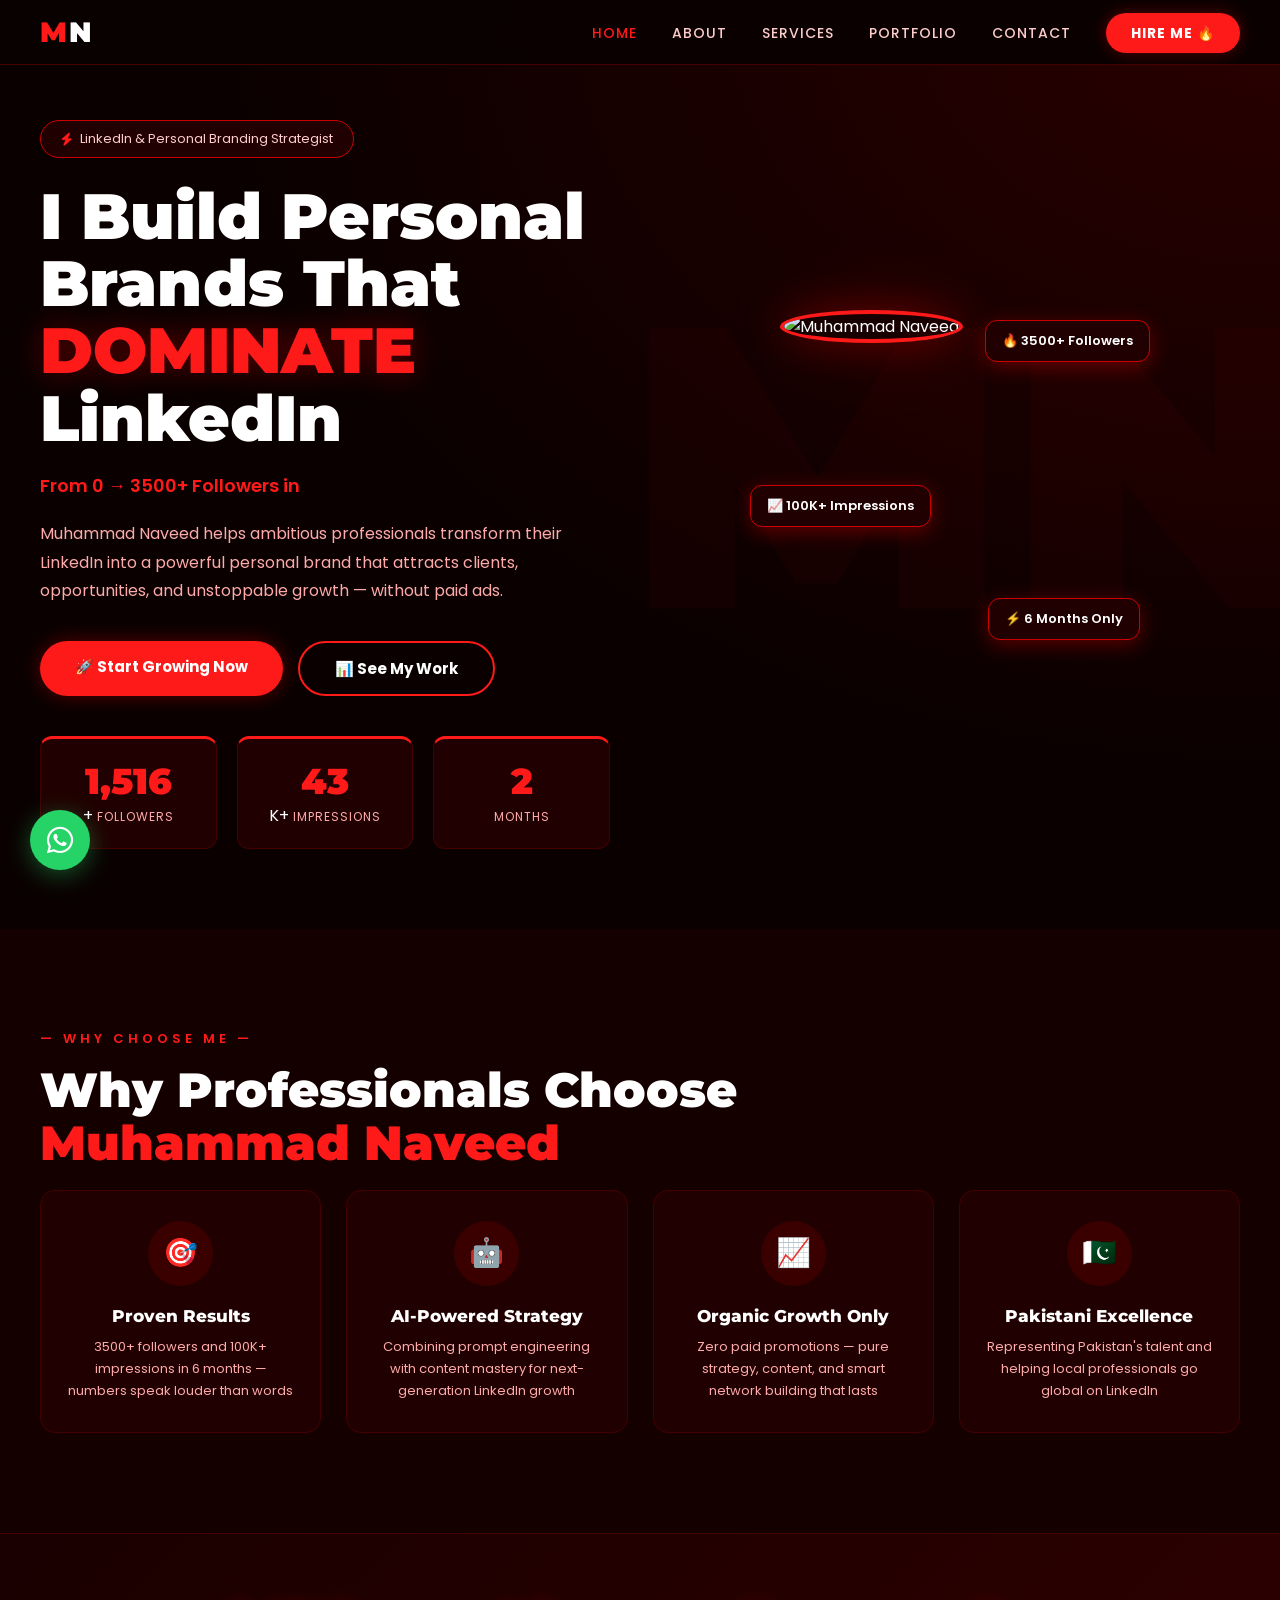
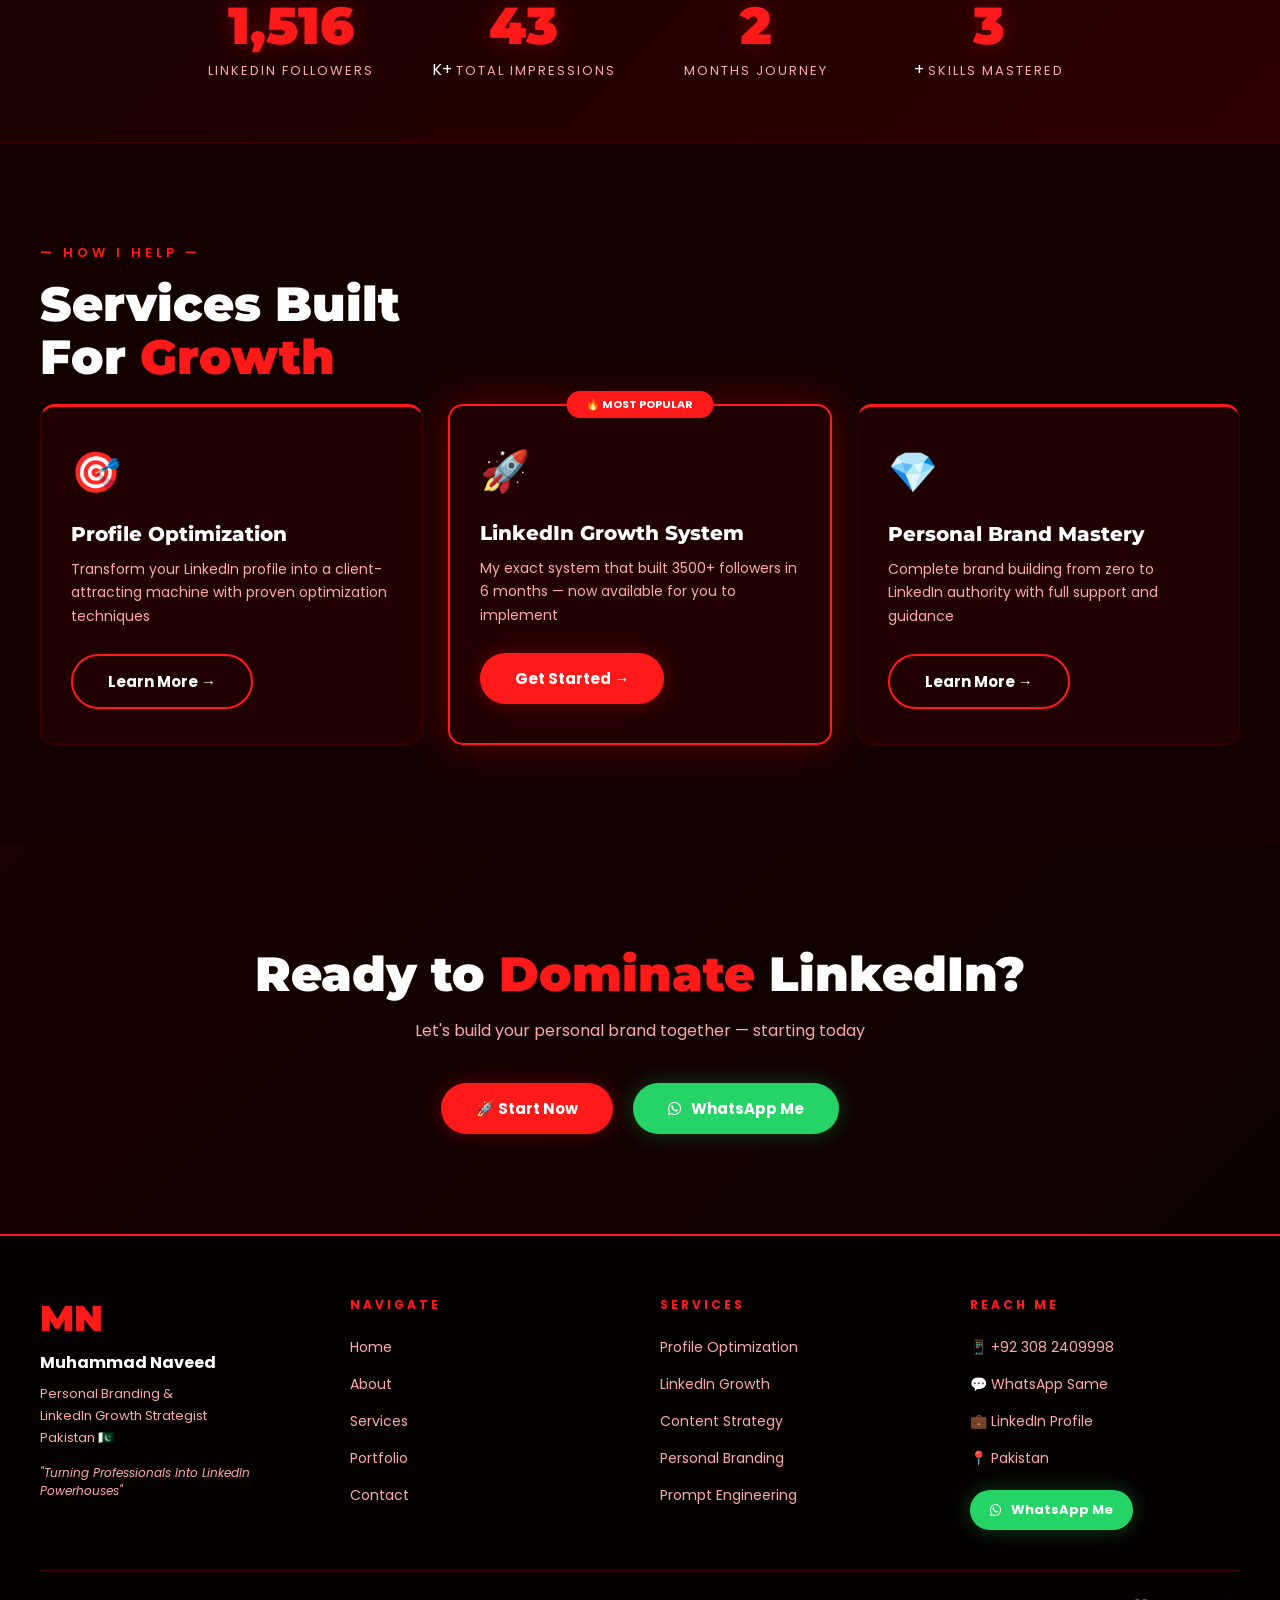
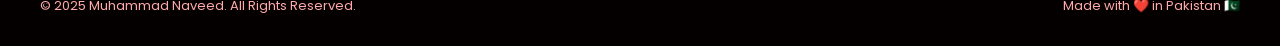
==== index.html @ cb344639 "Add portfolio website files" ====
<!DOCTYPE html>
<html lang="en">
<head>
  <meta charset="UTF-8" />
  <meta name="viewport" content="width=device-width, initial-scale=1.0"/>
  <title>Muhammad Naveed | LinkedIn Growth Strategist</title>
  <link rel="stylesheet" href="style.css" />
  <link rel="stylesheet" href="https://cdnjs.cloudflare.com/ajax/libs/font-awesome/6.5.0/css/all.min.css"/>
  <style>
    /* HERO */
    .hero {
      min-height: 100vh;
      display: flex;
      align-items: center;
      padding: 120px 40px 80px;
      background: radial-gradient(ellipse at top right, #2a0000 0%, #0a0000 60%);
      position: relative;
      overflow: hidden;
    }

    .hero::before {
      content: "MN";
      position: absolute;
      font-family: 'Montserrat', sans-serif;
      font-size: 400px;
      font-weight: 900;
      color: rgba(204, 0, 0, 0.04);
      top: 50%;
      right: -50px;
      transform: translateY(-50%);
      pointer-events: none;
      user-select: none;
    }

    .hero-grid {
      display: grid;
      grid-template-columns: 1fr 1fr;
      gap: 60px;
      align-items: center;
      max-width: 1200px;
      margin: 0 auto;
      width: 100%;
    }

    .hero-badge {
      display: inline-flex;
      align-items: center;
      gap: 8px;
      background: var(--bg-card);
      border: 1px solid var(--red-primary);
      border-radius: 25px;
      padding: 8px 20px;
      font-size: 13px;
      color: var(--white-soft);
      margin-bottom: 25px;
      animation: fadeInUp 0.6s ease forwards;
    }

    .hero-badge i {
      color: var(--red-bright);
    }

    .hero-title {
      font-family: 'Montserrat', sans-serif;
      font-size: 64px;
      font-weight: 900;
      line-height: 1.05;
      margin-bottom: 20px;
      animation: fadeInUp 0.8s ease forwards;
    }

    .hero-title .red {
      color: var(--red-bright);
      text-shadow: 0 0 30px var(--red-glow);
    }

    .hero-typewriter {
      font-size: 18px;
      color: var(--red-bright);
      font-weight: 600;
      margin-bottom: 20px;
      min-height: 28px;
      animation: fadeInUp 1s ease forwards;
    }

    .hero-desc {
      font-size: 16px;
      color: var(--white-muted);
      line-height: 1.8;
      margin-bottom: 35px;
      animation: fadeInUp 1.1s ease forwards;
    }

    .hero-buttons {
      display: flex;
      gap: 15px;
      flex-wrap: wrap;
      animation: fadeInUp 1.2s ease forwards;
    }

    /* HERO RIGHT */
    .hero-right {
      display: flex;
      justify-content: center;
      align-items: center;
      position: relative;
    }

    .hero-photo-wrap {
      position: relative;
      width: 350px;
      height: 350px;
      animation: float 4s ease-in-out infinite;
    }

    .hero-photo {
      width: 100%;
      height: 100%;
      border-radius: 50%;
      object-fit: cover;
      border: 4px solid var(--red-bright);
      box-shadow: 0 0 40px var(--red-glow),
                  0 0 80px rgba(204,0,0,0.2);
    }

    .hero-photo-placeholder {
      width: 100%;
      height: 100%;
      border-radius: 50%;
      background: var(--bg-card);
      border: 3px dashed var(--red-primary);
      display: flex;
      flex-direction: column;
      align-items: center;
      justify-content: center;
      color: var(--white-muted);
      font-size: 14px;
      text-align: center;
      gap: 10px;
    }

    .hero-photo-placeholder i {
      font-size: 50px;
      color: var(--red-primary);
    }

    /* FLOATING BADGES */
    .float-badge {
      position: absolute;
      background: var(--bg-card);
      border: 1px solid var(--red-primary);
      border-radius: 12px;
      padding: 10px 16px;
      font-size: 13px;
      font-weight: 600;
      color: var(--white);
      white-space: nowrap;
      box-shadow: 0 5px 20px var(--red-glow);
    }

    .float-badge-1 {
      top: 10px;
      right: -20px;
    }

    .float-badge-2 {
      left: -30px;
      top: 50%;
    }

    .float-badge-3 {
      bottom: 20px;
      right: -10px;
    }

    /* WHY ME SECTION */
    .why-grid {
      display: grid;
      grid-template-columns: repeat(4, 1fr);
      gap: 25px;
      max-width: 1200px;
      margin: 0 auto;
    }

    .why-card {
      background: var(--bg-card);
      border: 1px solid var(--border);
      border-radius: 15px;
      padding: 30px 25px;
      text-align: center;
      transition: all 0.3s;
    }

    .why-card:hover {
      border-color: var(--red-primary);
      box-shadow: 0 0 30px var(--red-glow);
      transform: translateY(-8px);
    }

    .why-icon {
      width: 65px;
      height: 65px;
      background: rgba(204,0,0,0.15);
      border-radius: 50%;
      display: flex;
      align-items: center;
      justify-content: center;
      margin: 0 auto 20px;
      font-size: 28px;
    }

    .why-card h3 {
      font-family: 'Montserrat', sans-serif;
      font-size: 17px;
      font-weight: 800;
      margin-bottom: 10px;
      color: var(--white);
    }

    .why-card p {
      font-size: 13px;
      color: var(--white-muted);
      line-height: 1.7;
    }

    /* SERVICES PREVIEW */
    .services-preview {
      background: var(--bg-section);
    }

    .services-grid {
      display: grid;
      grid-template-columns: repeat(3, 1fr);
      gap: 25px;
      max-width: 1200px;
      margin: 0 auto;
    }

    .service-card {
      background: var(--bg-card);
      border: 1px solid var(--border);
      border-top: 3px solid var(--red-bright);
      border-radius: 15px;
      padding: 35px 30px;
      transition: all 0.3s;
      position: relative;
    }

    .service-card.featured {
      border: 2px solid var(--red-bright);
      box-shadow: 0 0 40px var(--red-glow);
    }

    .service-card.featured::before {
      content: "🔥 MOST POPULAR";
      position: absolute;
      top: -15px;
      left: 50%;
      transform: translateX(-50%);
      background: var(--red-bright);
      color: white;
      padding: 5px 20px;
      border-radius: 20px;
      font-size: 11px;
      font-weight: 700;
      white-space: nowrap;
    }

    .service-card:hover {
      transform: translateY(-8px);
      box-shadow: 0 15px 40px var(--red-glow);
    }

    .service-icon {
      font-size: 40px;
      margin-bottom: 20px;
    }

    .service-card h3 {
      font-family: 'Montserrat', sans-serif;
      font-size: 20px;
      font-weight: 800;
      margin-bottom: 12px;
      color: var(--white);
    }

    .service-card p {
      font-size: 14px;
      color: var(--white-muted);
      line-height: 1.7;
      margin-bottom: 25px;
    }

    /* STATS BANNER */
    .stats-banner {
      background: linear-gradient(135deg, #1a0000, #2d0000);
      border-top: 1px solid var(--border);
      border-bottom: 1px solid var(--border);
      padding: 60px 40px;
    }

    .stats-banner-grid {
      display: grid;
      grid-template-columns: repeat(4, 1fr);
      gap: 30px;
      max-width: 900px;
      margin: 0 auto;
      text-align: center;
    }

    .banner-stat-num {
      font-family: 'Montserrat', sans-serif;
      font-size: 52px;
      font-weight: 900;
      color: var(--red-bright);
      display: block;
      text-shadow: 0 0 20px var(--red-glow);
    }

    .banner-stat-label {
      font-size: 13px;
      color: var(--white-muted);
      text-transform: uppercase;
      letter-spacing: 2px;
    }

    /* CTA BANNER */
    .cta-banner {
      background: linear-gradient(135deg, #1a0000, #0a0000);
      text-align: center;
      padding: 100px 40px;
    }

    .cta-banner h2 {
      font-family: 'Montserrat', sans-serif;
      font-size: 48px;
      font-weight: 900;
      margin-bottom: 15px;
    }

    .cta-banner p {
      color: var(--white-muted);
      margin-bottom: 40px;
      font-size: 16px;
    }

    .cta-buttons {
      display: flex;
      gap: 20px;
      justify-content: center;
      flex-wrap: wrap;
    }

    /* RESPONSIVE */
    @media (max-width: 900px) {
      .hero-grid {
        grid-template-columns: 1fr;
        text-align: center;
      }
      .hero-title { font-size: 44px; }
      .hero-buttons { justify-content: center; }
      .hero-right { margin-top: 40px; }
      .float-badge { display: none; }
      .why-grid { grid-template-columns: repeat(2, 1fr); }
      .services-grid { grid-template-columns: 1fr; }
      .stats-banner-grid { grid-template-columns: repeat(2, 1fr); }
    }

    @media (max-width: 480px) {
      .hero-title { font-size: 34px; }
      .hero-photo-wrap { width: 250px; height: 250px; }
      .why-grid { grid-template-columns: 1fr; }
      .stats-banner-grid { grid-template-columns: repeat(2, 1fr); }
      .cta-banner h2 { font-size: 30px; }
    }
  </style>
</head>
<body>

  <!-- PROGRESS BAR -->
  <div id="progress-bar"></div>

  <!-- NAVBAR -->
  <nav id="navbar">
    <a href="index.html" class="nav-logo">M<span>N</span></a>
    <ul class="nav-links">
      <li><a href="index.html" class="active">Home</a></li>
      <li><a href="about.html">About</a></li>
      <li><a href="services.html">Services</a></li>
      <li><a href="portfolio.html">Portfolio</a></li>
      <li><a href="contact.html">Contact</a></li>
      <li><a href="contact.html" class="nav-btn" onclick="window.location.href='contact.html'">Hire Me 🔥</a></li>
    </ul>
    <div class="hamburger" onclick="toggleMenu()">
      <span></span><span></span><span></span>
    </div>
  </nav>

  <!-- MOBILE MENU -->
  <div class="mobile-menu" id="mobileMenu">
    <span class="mobile-close" onclick="toggleMenu()">✕</span>
    <a href="index.html" onclick="toggleMenu()">Home</a>
    <a href="about.html" onclick="toggleMenu()">About</a>
    <a href="services.html" onclick="toggleMenu()">Services</a>
    <a href="portfolio.html" onclick="toggleMenu()">Portfolio</a>
    <a href="contact.html" onclick="toggleMenu()">Contact</a>
    <a href="contact.html" class="btn-primary" onclick="toggleMenu()">Hire Me 🔥</a>
  </div>

  <!-- HERO -->
  <section class="hero">
    <div class="hero-grid">
      <div class="hero-left">
        <div class="hero-badge">
          <i class="fas fa-bolt"></i>
          LinkedIn & Personal Branding Strategist
    
        </div>
        <h1 class="hero-title">
          I Build Personal<br>
          Brands That<br>
          <span class="red">DOMINATE</span><br>
          LinkedIn
        </h1>
        <p class="hero-typewriter" id="typewriter"></p>
        <p class="hero-desc">
          Muhammad Naveed helps ambitious professionals transform
          their LinkedIn into a powerful personal brand that attracts
          clients, opportunities, and unstoppable growth —
          without paid ads.
        </p>
        <div class="hero-buttons">
          <a href="contact.html" class="btn-primary">🚀 Start Growing Now</a>
          <a href="portfolio.html" class="btn-outline">📊 See My Work</a>
        </div>
        <div class="stats-row">
          <div class="stat-card">
            <span class="stat-number" data-target="3500">0</span>+
            <span class="stat-label">Followers</span>
          </div>
          <div class="stat-card">
            <span class="stat-number" data-target="100">0</span>K+
            <span class="stat-label">Impressions</span>
          </div>
          <div class="stat-card">
            <span class="stat-number" data-target="6">0</span>
            <span class="stat-label">Months</span>
          </div>
        </div>
      </div>

      <div class="hero-right">
        <div class="hero-photo-wrap">
         <img src="images/profile.jpg" 
     alt="Muhammad Naveed" 
     class="hero-photo">
          <div class="float-badge float-badge-1">🔥 3500+ Followers</div>
          <div class="float-badge float-badge-2">📈 100K+ Impressions</div>
          <div class="float-badge float-badge-3">⚡ 6 Months Only</div>
        </div>
      </div>
    </div>
  </section>

  <!-- WHY CHOOSE ME -->
  <section style="background: var(--bg-section);">
    <div style="max-width:1200px; margin:0 auto;">
      <span class="section-label">— WHY CHOOSE ME —</span>
      <h2 class="section-title">Why Professionals Choose<br><span>Muhammad Naveed</span></h2>
      <div class="why-grid">
        <div class="why-card fade-up">
          <div class="why-icon">🎯</div>
          <h3>Proven Results</h3>
          <p>3500+ followers and 100K+ impressions in 6 months — numbers speak louder than words</p>
        </div>
        <div class="why-card fade-up">
          <div class="why-icon">🤖</div>
          <h3>AI-Powered Strategy</h3>
          <p>Combining prompt engineering with content mastery for next-generation LinkedIn growth</p>
        </div>
        <div class="why-card fade-up">
          <div class="why-icon">📈</div>
          <h3>Organic Growth Only</h3>
          <p>Zero paid promotions — pure strategy, content, and smart network building that lasts</p>
        </div>
        <div class="why-card fade-up">
          <div class="why-icon">🇵🇰</div>
          <h3>Pakistani Excellence</h3>
          <p>Representing Pakistan's talent and helping local professionals go global on LinkedIn</p>
        </div>
      </div>
    </div>
  </section>

  <!-- STATS BANNER -->
  <div class="stats-banner">
    <div class="stats-banner-grid">
      <div>
        <span class="banner-stat-num" data-target="3500">0</span>
        <span class="banner-stat-label">LinkedIn Followers</span>
      </div>
      <div>
        <span class="banner-stat-num" data-target="100">0</span>K+
        <span class="banner-stat-label">Total Impressions</span>
      </div>
      <div>
        <span class="banner-stat-num" data-target="6">0</span>
        <span class="banner-stat-label">Months Journey</span>
      </div>
      <div>
        <span class="banner-stat-num" data-target="8">0</span>+
        <span class="banner-stat-label">Skills Mastered</span>
      </div>
    </div>
  </div>

  <!-- SERVICES PREVIEW -->
  <section class="services-preview">
    <div style="max-width:1200px; margin:0 auto;">
      <span class="section-label">— HOW I HELP —</span>
      <h2 class="section-title">Services Built<br>For <span>Growth</span></h2>
      <div class="services-grid">
        <div class="service-card fade-up">
          <div class="service-icon">🎯</div>
          <h3>Profile Optimization</h3>
          <p>Transform your LinkedIn profile into a client-attracting machine with proven optimization techniques</p>
          <a href="services.html" class="btn-outline">Learn More →</a>
        </div>
        <div class="service-card featured fade-up">
          <div class="service-icon">🚀</div>
          <h3>LinkedIn Growth System</h3>
          <p>My exact system that built 3500+ followers in 6 months — now available for you to implement</p>
          <a href="services.html" class="btn-primary">Get Started →</a>
        </div>
        <div class="service-card fade-up">
          <div class="service-icon">💎</div>
          <h3>Personal Brand Mastery</h3>
          <p>Complete brand building from zero to LinkedIn authority with full support and guidance</p>
          <a href="services.html" class="btn-outline">Learn More →</a>
        </div>
      </div>
    </div>
  </section>

  <!-- CTA BANNER -->
  <section class="cta-banner">
    <h2>Ready to <span style="color:var(--red-bright)">Dominate</span> LinkedIn?</h2>
    <p>Let's build your personal brand together — starting today</p>
    <div class="cta-buttons">
      <a href="contact.html" class="btn-primary">🚀 Start Now</a>
      <a href="https://wa.me/923082409998" target="_blank" class="btn-whatsapp">
        <i class="fab fa-whatsapp"></i> WhatsApp Me
      </a>
    </div>
  </section>

  <!-- FOOTER -->
  <footer>
    <div class="footer-grid">
      <div>
        <div class="footer-logo">MN</div>
        <p style="font-weight:700; margin-bottom:8px;">Muhammad Naveed</p>
        <p style="color:var(--white-muted); font-size:13px; line-height:1.7;">
          Personal Branding &<br>LinkedIn Growth Strategist<br>Pakistan 🇵🇰
        </p>
        <p style="color:var(--white-muted); font-size:12px; margin-top:15px; font-style:italic;">
          "Turning Professionals Into LinkedIn Powerhouses"
        </p>
      </div>
      <div>
        <p class="footer-title">Navigate</p>
        <ul class="footer-links">
          <li><a href="index.html">Home</a></li>
          <li><a href="about.html">About</a></li>
          <li><a href="services.html">Services</a></li>
          <li><a href="portfolio.html">Portfolio</a></li>
          <li><a href="contact.html">Contact</a></li>
        </ul>
      </div>
      <div>
        <p class="footer-title">Services</p>
        <ul class="footer-links">
          <li><a href="services.html">Profile Optimization</a></li>
          <li><a href="services.html">LinkedIn Growth</a></li>
          <li><a href="services.html">Content Strategy</a></li>
          <li><a href="services.html">Personal Branding</a></li>
          <li><a href="services.html">Prompt Engineering</a></li>
        </ul>
      </div>
      <div>
        <p class="footer-title">Reach Me</p>
        <ul class="footer-links">
          <li><a href="tel:+923082409998">📱 +92 308 2409998</a></li>
          <li><a href="https://wa.me/923082409998" target="_blank">💬 WhatsApp Same</a></li>
          <li><a href="#">💼 LinkedIn Profile</a></li>
          <li><a href="#">📍 Pakistan</a></li>
        </ul>
        <a href="https://wa.me/923082409998" target="_blank" class="btn-whatsapp" style="margin-top:20px; padding:10px 20px; font-size:13px;">
          <i class="fab fa-whatsapp"></i> WhatsApp Me
        </a>
      </div>
    </div>
    <div class="footer-bottom">
      <p>© 2025 Muhammad Naveed. All Rights Reserved.</p>
      <p>Made with ❤️ in Pakistan 🇵🇰</p>
    </div>
  </footer>

  <!-- FLOATING WHATSAPP -->
  <a href="https://wa.me/923082409998" target="_blank" class="whatsapp-float" title="Chat on WhatsApp">
    <i class="fab fa-whatsapp" style="color:white; font-size:30px;"></i>
  </a>

  <!-- BACK TO TOP -->
  <button class="back-top" id="backTop" onclick="scrollToTop()">↑</button>

  <!-- JAVASCRIPT -->
  <script>
    // Progress Bar
    window.addEventListener('scroll', () => {
      const winScroll = document.documentElement.scrollTop;
      const height = document.documentElement.scrollHeight - document.documentElement.clientHeight;
      const scrolled = (winScroll / height) * 100;
      document.getElementById('progress-bar').style.width = scrolled + '%';

      // Navbar scroll effect
      const nav = document.getElementById('navbar');
      if (winScroll > 50) nav.classList.add('scrolled');
      else nav.classList.remove('scrolled');

      // Back to top
      const backTop = document.getElementById('backTop');
      if (winScroll > 300) backTop.classList.add('show');
      else backTop.classList.remove('show');

      // Fade up animation
      document.querySelectorAll('.fade-up').forEach(el => {
        const rect = el.getBoundingClientRect();
        if (rect.top < window.innerHeight - 80) {
          el.classList.add('visible');
        }
      });

      // Counter animation
      document.querySelectorAll('[data-target]').forEach(counter => {
        const rect = counter.getBoundingClientRect();
        if (rect.top < window.innerHeight && !counter.classList.contains('counted')) {
          counter.classList.add('counted');
          const target = +counter.getAttribute('data-target');
          let count = 0;
          const step = target / 60;
          const timer = setInterval(() => {
            count += step;
            if (count >= target) {
              counter.textContent = target.toLocaleString();
              clearInterval(timer);
            } else {
              counter.textContent = Math.floor(count).toLocaleString();
            }
          }, 30);
        }
      });
    });

    // Mobile Menu
    function toggleMenu() {
      document.getElementById('mobileMenu').classList.toggle('open');
    }

    // Back to Top
    function scrollToTop() {
      window.scrollTo({ top: 0, behavior: 'smooth' });
    }

    // Typewriter Effect
    const texts = [
      "From 0 → 3500+ Followers in Just 6 Months",
      "100,000+ Total Post Impressions",
      "Pakistan's LinkedIn Growth Expert",
      "Personal Branding Strategist"
    ];
    let textIndex = 0;
    let charIndex = 0;
    let isDeleting = false;
    const typeEl = document.getElementById('typewriter');

    function type() {
      const current = texts[textIndex];
      if (isDeleting) {
        typeEl.textContent = current.substring(0, charIndex--);
      } else {
        typeEl.textContent = current.substring(0, charIndex++);
      }
      if (!isDeleting && charIndex === current.length + 1) {
        isDeleting = true;
        setTimeout(type, 1800);
        return;
      }
      if (isDeleting && charIndex === 0) {
        isDeleting = false;
        textIndex = (textIndex + 1) % texts.length;
      }
      setTimeout(type, isDeleting ? 40 : 70);
    }
    type();
  </script>
</body>
</html>
---- style.css ----
/* ============================================
   MUHAMMAD NAVEED PORTFOLIO - MAIN CSS
   ============================================ */

@import url('https://fonts.googleapis.com/css2?family=Montserrat:wght@400;600;700;800;900&family=Poppins:wght@300;400;500;600&family=Playfair+Display:ital@1&display=swap');

/* --- RESET & BASE --- */
* {
  margin: 0;
  padding: 0;
  box-sizing: border-box;
}

:root {
  --bg-main: #0a0000;
  --bg-section: #150000;
  --bg-card: #200000;
  --red-primary: #cc0000;
  --red-bright: #ff1a1a;
  --red-glow: rgba(204, 0, 0, 0.4);
  --white: #ffffff;
  --white-soft: #ffcccc;
  --white-muted: #ffaaaa;
  --border: #440000;
}

html {
  scroll-behavior: smooth;
}

body {
  background-color: var(--bg-main);
  color: var(--white);
  font-family: 'Poppins', sans-serif;
  overflow-x: hidden;
}

/* --- SCROLLBAR --- */
::-webkit-scrollbar {
  width: 6px;
}
::-webkit-scrollbar-track {
  background: var(--bg-main);
}
::-webkit-scrollbar-thumb {
  background: var(--red-primary);
  border-radius: 3px;
}

/* --- SCROLL PROGRESS BAR --- */
#progress-bar {
  position: fixed;
  top: 0;
  left: 0;
  height: 3px;
  background: var(--red-bright);
  width: 0%;
  z-index: 9999;
  transition: width 0.1s;
  box-shadow: 0 0 10px var(--red-bright);
}

/* --- NAVBAR --- */
nav {
  position: fixed;
  top: 0;
  left: 0;
  width: 100%;
  z-index: 1000;
  padding: 15px 40px;
  display: flex;
  align-items: center;
  justify-content: space-between;
  background: rgba(10, 0, 0, 0.95);
  backdrop-filter: blur(10px);
  border-bottom: 1px solid var(--border);
  transition: all 0.3s ease;
}

nav.scrolled {
  padding: 10px 40px;
  box-shadow: 0 4px 30px var(--red-glow);
}

.nav-logo {
  font-family: 'Montserrat', sans-serif;
  font-size: 28px;
  font-weight: 900;
  color: var(--red-bright);
  text-decoration: none;
  letter-spacing: 2px;
}

.nav-logo span {
  color: var(--white);
}

.nav-links {
  display: flex;
  list-style: none;
  gap: 35px;
}

.nav-links a {
  color: var(--white-soft);
  text-decoration: none;
  font-size: 14px;
  font-weight: 500;
  letter-spacing: 1px;
  transition: color 0.3s;
  text-transform: uppercase;
}

.nav-links a:hover,
.nav-links a.active {
  color: var(--red-bright);
}

.nav-btn {
  background: var(--red-bright);
  color: var(--white) !important;
  padding: 10px 25px;
  border-radius: 25px;
  font-weight: 700 !important;
  transition: all 0.3s !important;
  box-shadow: 0 0 15px var(--red-glow);
}

.nav-btn:hover {
  background: var(--red-primary) !important;
  transform: scale(1.05);
  box-shadow: 0 0 25px var(--red-glow) !important;
}

/* --- HAMBURGER MENU --- */
.hamburger {
  display: none;
  flex-direction: column;
  cursor: pointer;
  gap: 5px;
}

.hamburger span {
  width: 25px;
  height: 2px;
  background: var(--red-bright);
  transition: all 0.3s;
}

.mobile-menu {
  display: none;
  position: fixed;
  top: 0;
  left: 0;
  width: 100%;
  height: 100vh;
  background: rgba(10, 0, 0, 0.98);
  z-index: 999;
  flex-direction: column;
  align-items: center;
  justify-content: center;
  gap: 40px;
}

.mobile-menu.open {
  display: flex;
}

.mobile-menu a {
  color: var(--white);
  text-decoration: none;
  font-size: 28px;
  font-weight: 700;
  font-family: 'Montserrat', sans-serif;
  transition: color 0.3s;
}

.mobile-menu a:hover {
  color: var(--red-bright);
}

.mobile-close {
  position: absolute;
  top: 20px;
  right: 30px;
  font-size: 40px;
  color: var(--red-bright);
  cursor: pointer;
}

/* --- BUTTONS --- */
.btn-primary {
  display: inline-block;
  background: var(--red-bright);
  color: var(--white);
  padding: 14px 35px;
  border-radius: 30px;
  text-decoration: none;
  font-weight: 700;
  font-size: 15px;
  transition: all 0.3s;
  box-shadow: 0 0 20px var(--red-glow);
  border: none;
  cursor: pointer;
}

.btn-primary:hover {
  background: var(--red-primary);
  transform: translateY(-3px);
  box-shadow: 0 10px 30px var(--red-glow);
}

.btn-outline {
  display: inline-block;
  background: transparent;
  color: var(--white);
  padding: 14px 35px;
  border-radius: 30px;
  text-decoration: none;
  font-weight: 700;
  font-size: 15px;
  transition: all 0.3s;
  border: 2px solid var(--red-bright);
}

.btn-outline:hover {
  background: var(--red-bright);
  transform: translateY(-3px);
  box-shadow: 0 10px 30px var(--red-glow);
}

.btn-whatsapp {
  display: inline-flex;
  align-items: center;
  gap: 10px;
  background: #25d366;
  color: var(--white);
  padding: 14px 35px;
  border-radius: 30px;
  text-decoration: none;
  font-weight: 700;
  font-size: 15px;
  transition: all 0.3s;
  box-shadow: 0 0 20px rgba(37, 211, 102, 0.3);
}

.btn-whatsapp:hover {
  background: #128c7e;
  transform: translateY(-3px);
}

/* --- SECTION STYLES --- */
section {
  padding: 100px 40px;
}

.section-label {
  font-size: 13px;
  font-weight: 600;
  color: var(--red-bright);
  letter-spacing: 4px;
  text-transform: uppercase;
  margin-bottom: 15px;
  display: block;
}

.section-title {
  font-family: 'Montserrat', sans-serif;
  font-size: 48px;
  font-weight: 900;
  color: var(--white);
  line-height: 1.1;
  margin-bottom: 20px;
}

.section-title span {
  color: var(--red-bright);
}

.section-subtitle {
  font-size: 16px;
  color: var(--white-muted);
  max-width: 600px;
  line-height: 1.8;
  margin-bottom: 60px;
}

/* --- CARDS --- */
.glass-card {
  background: var(--bg-card);
  border: 1px solid var(--border);
  border-radius: 15px;
  padding: 30px;
  transition: all 0.3s;
}

.glass-card:hover {
  border-color: var(--red-primary);
  box-shadow: 0 0 30px var(--red-glow);
  transform: translateY(-5px);
}

/* --- STATS --- */
.stats-row {
  display: flex;
  gap: 20px;
  margin-top: 40px;
  flex-wrap: wrap;
}

.stat-card {
  background: var(--bg-card);
  border: 1px solid var(--border);
  border-top: 3px solid var(--red-bright);
  border-radius: 12px;
  padding: 20px 30px;
  text-align: center;
  flex: 1;
  min-width: 120px;
}

.stat-number {
  font-family: 'Montserrat', sans-serif;
  font-size: 36px;
  font-weight: 900;
  color: var(--red-bright);
  display: block;
}

.stat-label {
  font-size: 12px;
  color: var(--white-muted);
  text-transform: uppercase;
  letter-spacing: 1px;
}

/* --- FLOATING WHATSAPP --- */
.whatsapp-float {
  position: fixed;
  bottom: 30px;
  left: 30px;
  width: 60px;
  height: 60px;
  background: #25d366;
  border-radius: 50%;
  display: flex;
  align-items: center;
  justify-content: center;
  z-index: 998;
  box-shadow: 0 5px 25px rgba(37, 211, 102, 0.4);
  animation: pulse-green 2s infinite;
  text-decoration: none;
}

.whatsapp-float img {
  width: 32px;
  height: 32px;
}

.whatsapp-float:hover {
  transform: scale(1.1);
  box-shadow: 0 8px 35px rgba(37, 211, 102, 0.6);
}

/* --- BACK TO TOP --- */
.back-top {
  position: fixed;
  bottom: 30px;
  right: 30px;
  width: 50px;
  height: 50px;
  background: var(--red-bright);
  border-radius: 50%;
  display: flex;
  align-items: center;
  justify-content: center;
  z-index: 998;
  cursor: pointer;
  opacity: 0;
  transition: all 0.3s;
  box-shadow: 0 5px 20px var(--red-glow);
  border: none;
  color: white;
  font-size: 20px;
}

.back-top.show {
  opacity: 1;
}

.back-top:hover {
  transform: scale(1.1);
}

/* --- ANIMATIONS --- */
@keyframes pulse-green {
  0% { box-shadow: 0 0 0 0 rgba(37, 211, 102, 0.4); }
  70% { box-shadow: 0 0 0 15px rgba(37, 211, 102, 0); }
  100% { box-shadow: 0 0 0 0 rgba(37, 211, 102, 0); }
}

@keyframes float {
  0%, 100% { transform: translateY(0px); }
  50% { transform: translateY(-15px); }
}

@keyframes fadeInUp {
  from { opacity: 0; transform: translateY(40px); }
  to { opacity: 1; transform: translateY(0); }
}

@keyframes glow-pulse {
  0%, 100% { box-shadow: 0 0 20px var(--red-glow); }
  50% { box-shadow: 0 0 40px var(--red-glow), 0 0 60px var(--red-glow); }
}

.fade-up {
  opacity: 0;
  transform: translateY(40px);
  transition: all 0.7s ease;
}

.fade-up.visible {
  opacity: 1;
  transform: translateY(0);
}

/* --- FOOTER --- */
footer {
  background: #050000;
  border-top: 2px solid var(--red-bright);
  padding: 60px 40px 30px;
}

.footer-grid {
  display: grid;
  grid-template-columns: repeat(4, 1fr);
  gap: 40px;
  margin-bottom: 40px;
}

.footer-logo {
  font-family: 'Montserrat', sans-serif;
  font-size: 36px;
  font-weight: 900;
  color: var(--red-bright);
  margin-bottom: 10px;
}

.footer-title {
  font-size: 12px;
  font-weight: 700;
  color: var(--red-bright);
  letter-spacing: 3px;
  text-transform: uppercase;
  margin-bottom: 20px;
}

.footer-links {
  list-style: none;
  display: flex;
  flex-direction: column;
  gap: 12px;
}

.footer-links a {
  color: var(--white-muted);
  text-decoration: none;
  font-size: 14px;
  transition: color 0.3s;
}

.footer-links a:hover {
  color: var(--red-bright);
}

.footer-bottom {
  border-top: 1px solid var(--border);
  padding-top: 25px;
  display: flex;
  justify-content: space-between;
  align-items: center;
  flex-wrap: wrap;
  gap: 15px;
}

.footer-bottom p {
  color: var(--white-muted);
  font-size: 13px;
}

/* --- RESPONSIVE --- */
@media (max-width: 768px) {
  nav {
    padding: 15px 20px;
  }

  .nav-links {
    display: none;
  }

  .hamburger {
    display: flex;
  }

  section {
    padding: 80px 20px;
  }

  .section-title {
    font-size: 32px;
  }

  .footer-grid {
    grid-template-columns: repeat(2, 1fr);
  }

  .stats-row {
    gap: 15px;
  }
}

@media (max-width: 480px) {
  .section-title {
    font-size: 26px;
  }

  .footer-grid {
    grid-template-columns: 1fr;
  }
}
.post-info {
  display: none;
}

.post-tag {
  display: none;
}

.post-img-wrap {
  aspect-ratio: 1;
  border: none;
}
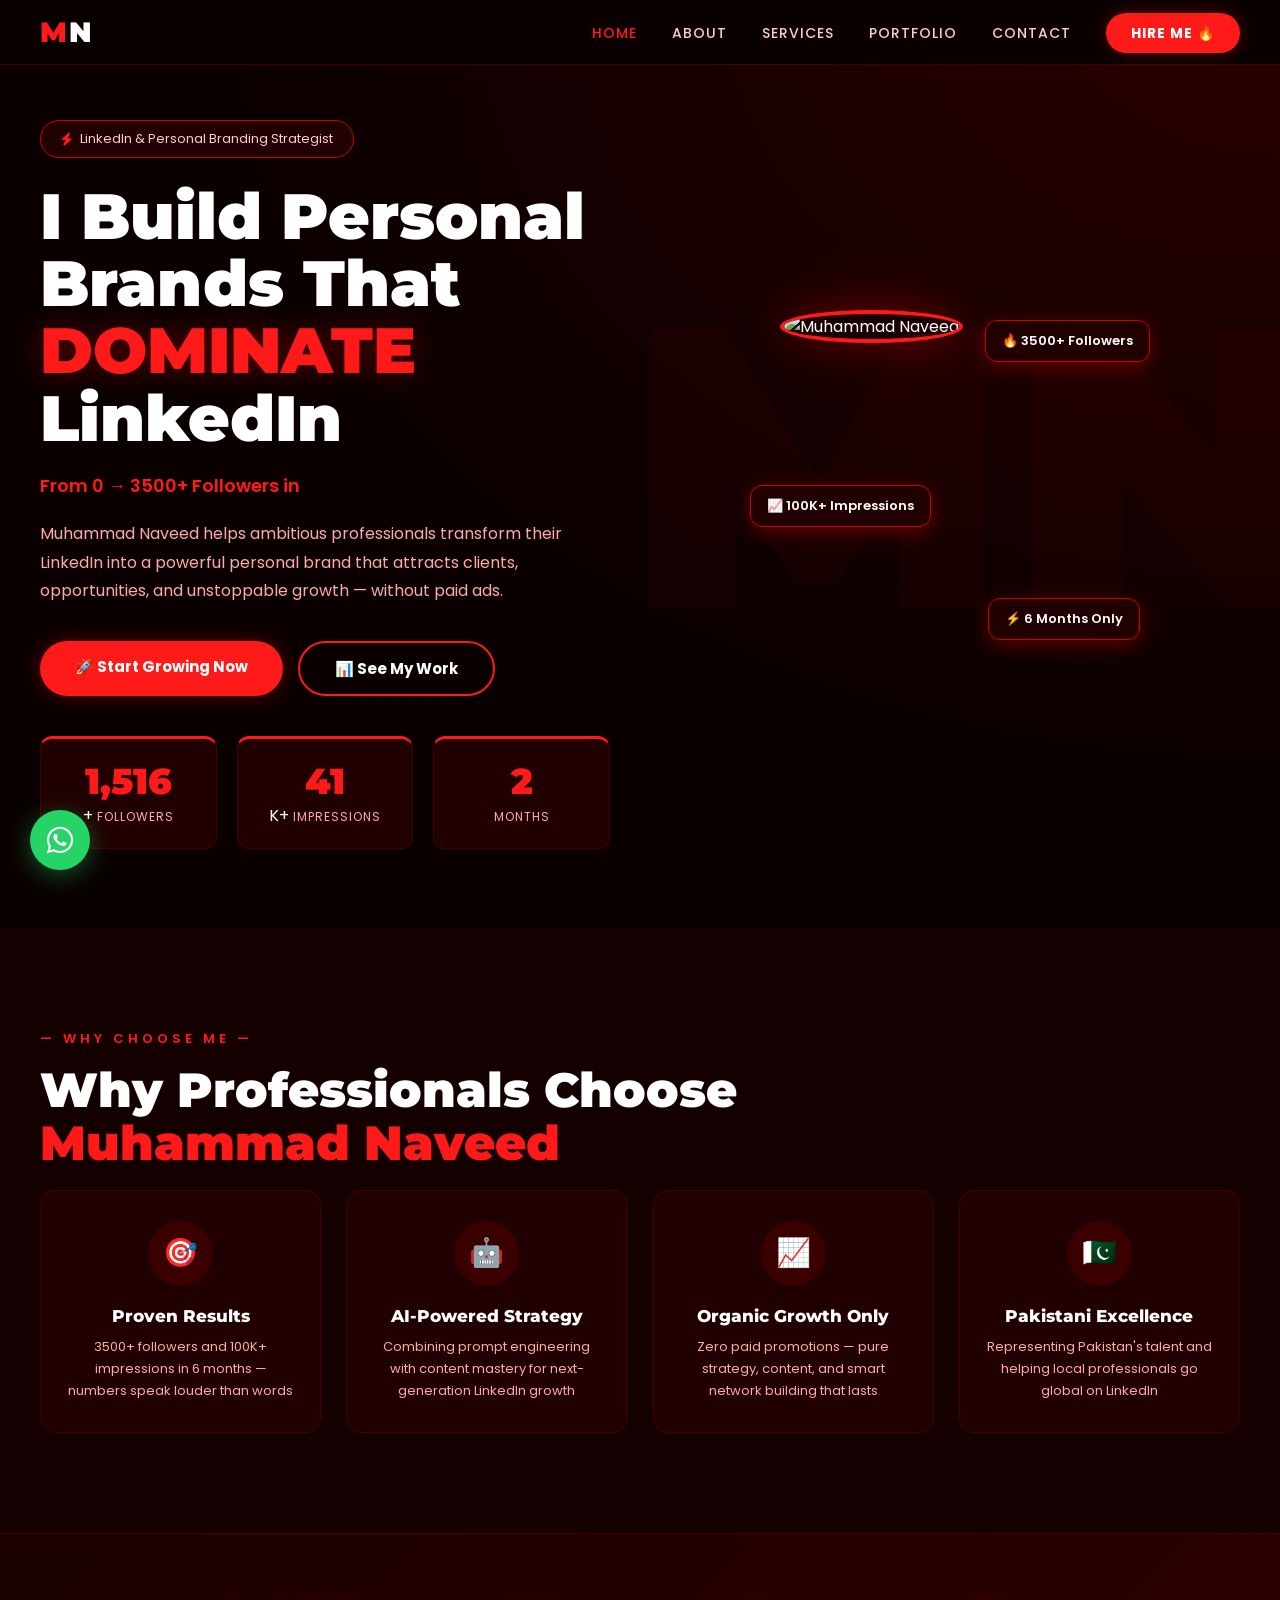
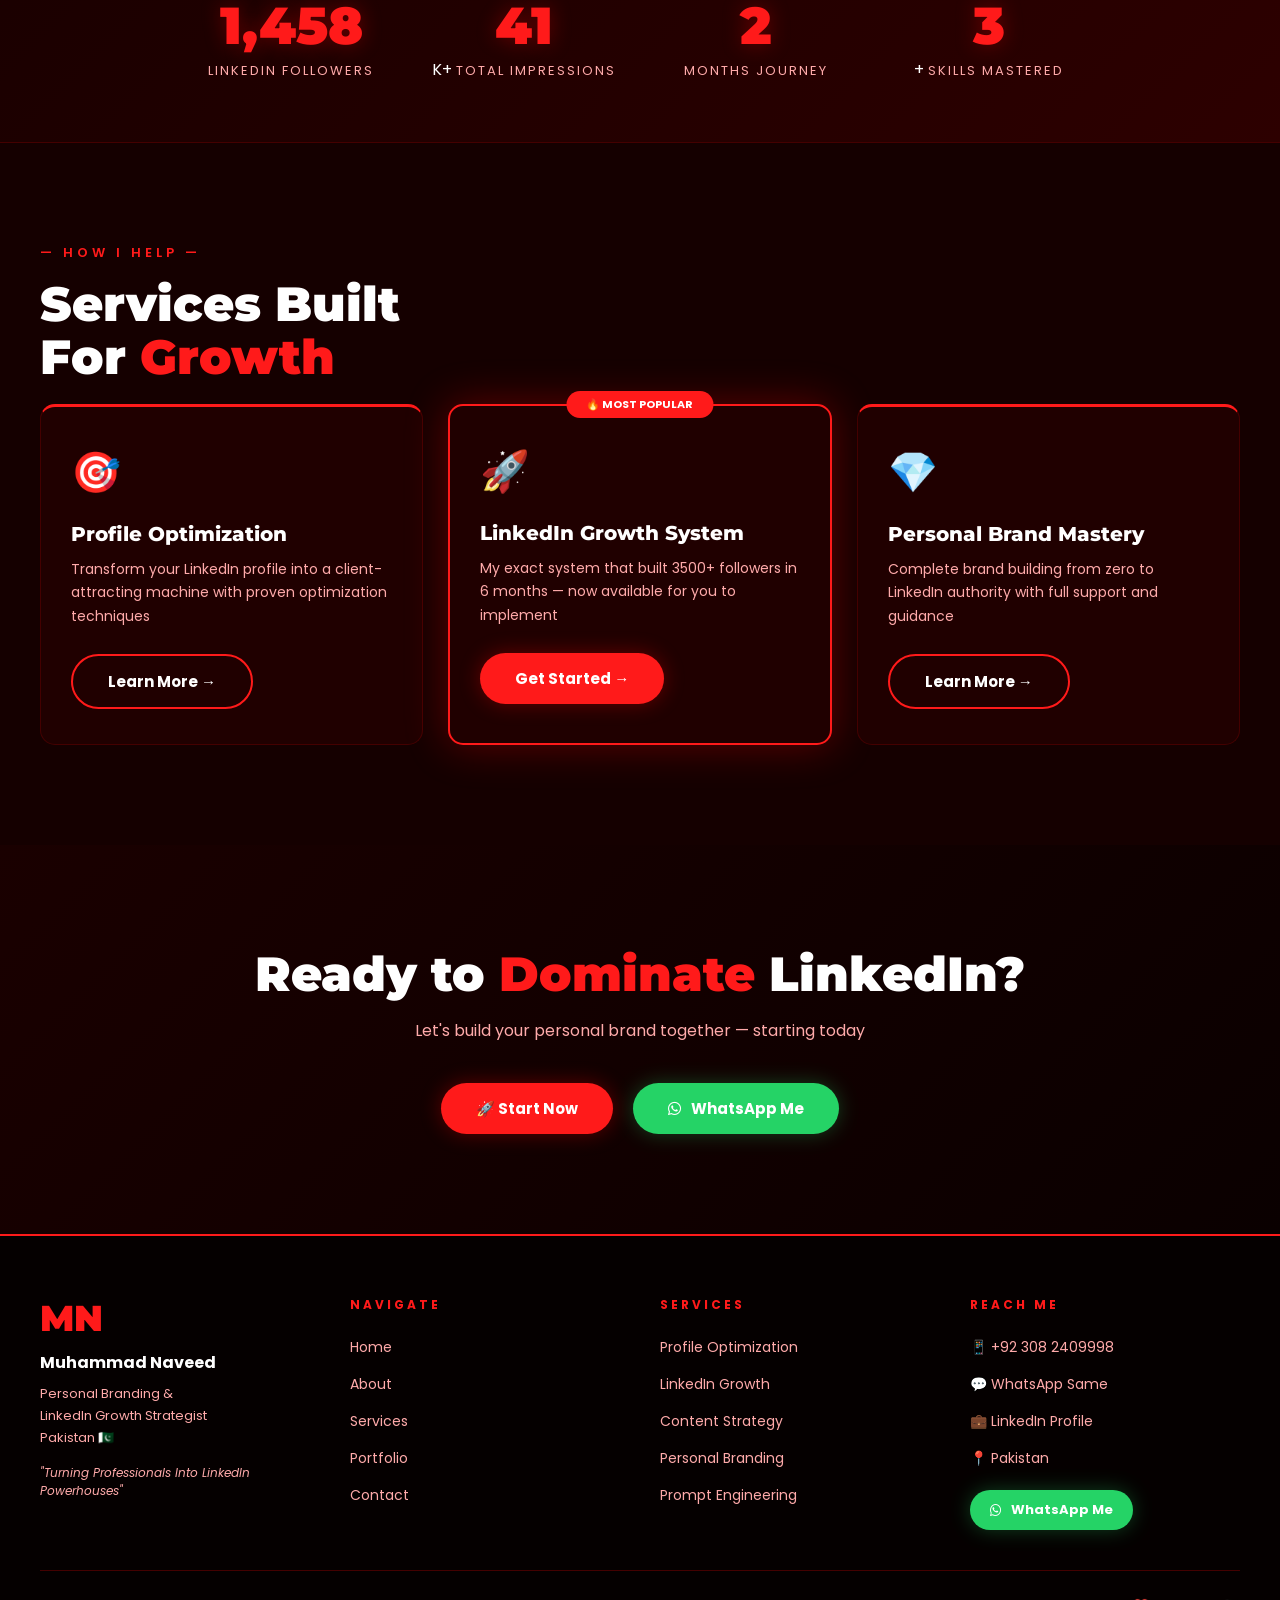
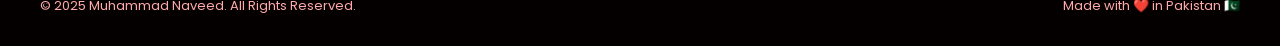
==== commit 90be89c5: "Fix image paths" ====
--- a/index.html
+++ b/index.html
@@ -389,7 +389,7 @@
       <li><a href="services.html">Services</a></li>
       <li><a href="portfolio.html">Portfolio</a></li>
       <li><a href="contact.html">Contact</a></li>
-      <li><a href="contact.html" class="nav-btn" onclick="window.location.href='contact.html'">Hire Me 🔥</a></li>
+      <li><a href="contact.html" class="nav-btn">Hire Me 🔥</a></li>
     </ul>
     <div class="hamburger" onclick="toggleMenu()">
       <span></span><span></span><span></span>
@@ -451,6 +451,7 @@
 
       <div class="hero-right">
         <div class="hero-photo-wrap">
+
          <img src="images/profile.jpg" 
      alt="Muhammad Naveed" 
      class="hero-photo">
